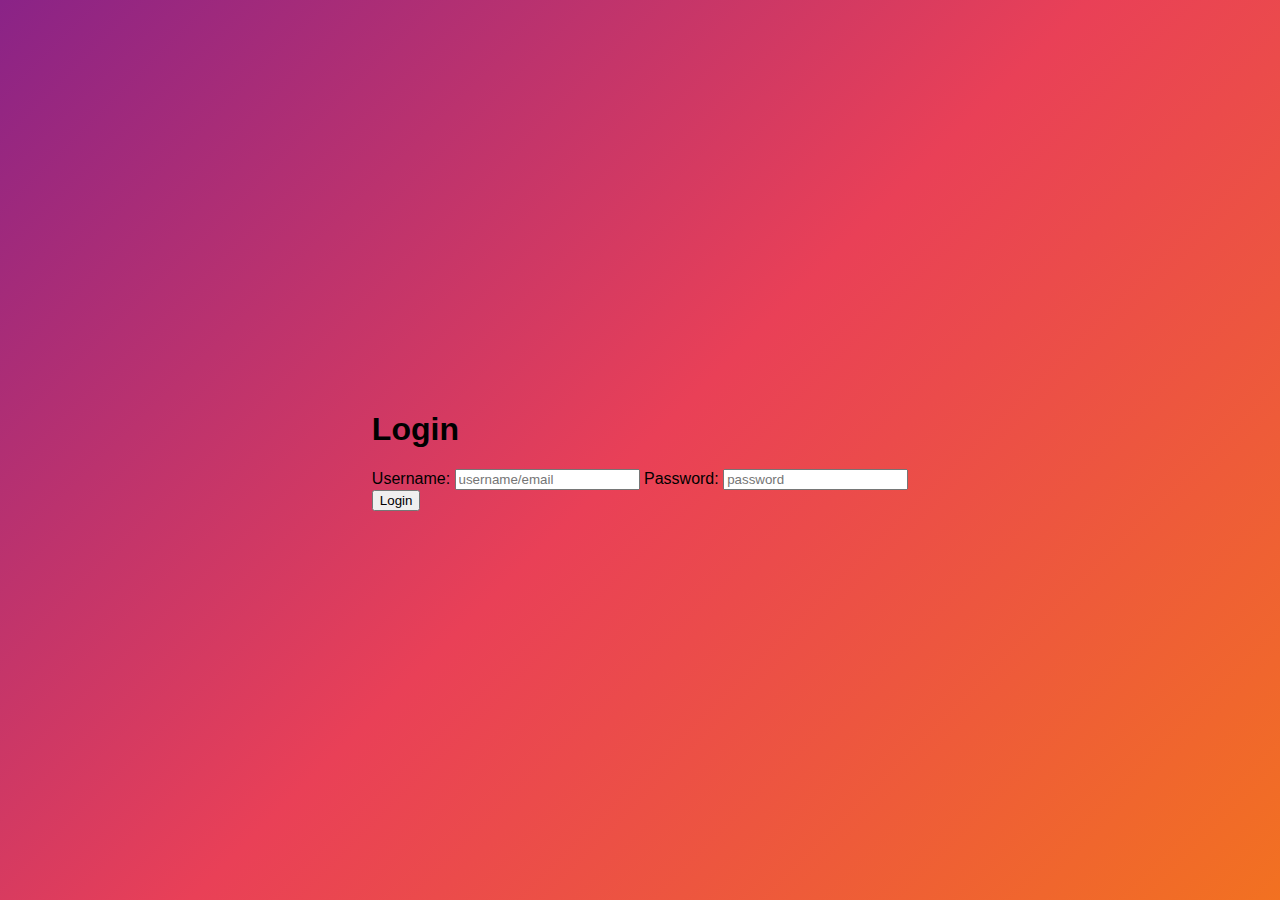
==== login.html @ 1e8ab94b "Add files via upload" ====
<!DOCTYPE html>
<html lang="en">
<head>
    <meta charset="UTF-8">
    <meta name="viewport" content="width=device-width, initial-scale=1.0">
    <title>Contact Us</title>
    <link rel="stylesheet" href="login.css">
    <script src="https://www.google.com/recaptcha/api.js"></script>
</head>
<body>
    <main>
        <h1>Login</h1>
        <form action="login.php" method="post">
            <label for="username">Username:</label>
            <input type="text" id="username" name="username" required placeholder="username/email">

            <label for="password">Password:</label>
            <input type="password" id="password" name="password" required placeholder="password">

            <!-- reCAPTCHA widget -->
            <div class="g-recaptcha" data-sitekey="YOUR_SITE_KEY"></div>

            <button type="submit">Login</button>
        </form>
    </main>
</body>
</html>
---- login.css ----
body {
    margin: 0;
    font-family: Arial, sans-serif;
    background: linear-gradient(135deg, #8a2387, #e94057, #f27121);
    height: 100vh;
    display: flex;
    justify-content: center;
    align-items: center;
}

.contact-container {
    background-color: rgba(255, 255, 255, 0.1);
    padding: 30px;
    border-radius: 10px;
    box-shadow: 0 4px 8px rgba(0, 0, 0, 0.2);
    text-align: center;
    width: 300px;
}

.contact-container h1 {
    margin-bottom: 20px;
    color: white;
}

.contact-container label {
    display: block;
    color: white;
    margin-bottom: 5px;
    text-align: left;
}

.contact-container input, .contact-container textarea {
    width: 100%;
    padding: 10px;
    margin-bottom: 15px;
    border: none;
    border-radius: 5px;
    box-sizing: border-box;
}

.contact-container button {
    background-color: black;
    color: white;
    padding: 10px 20px;
    border: none;
    border-radius: 5px;
    cursor: pointer;
}

.contact-container button:hover {
    background-color: #333;
}
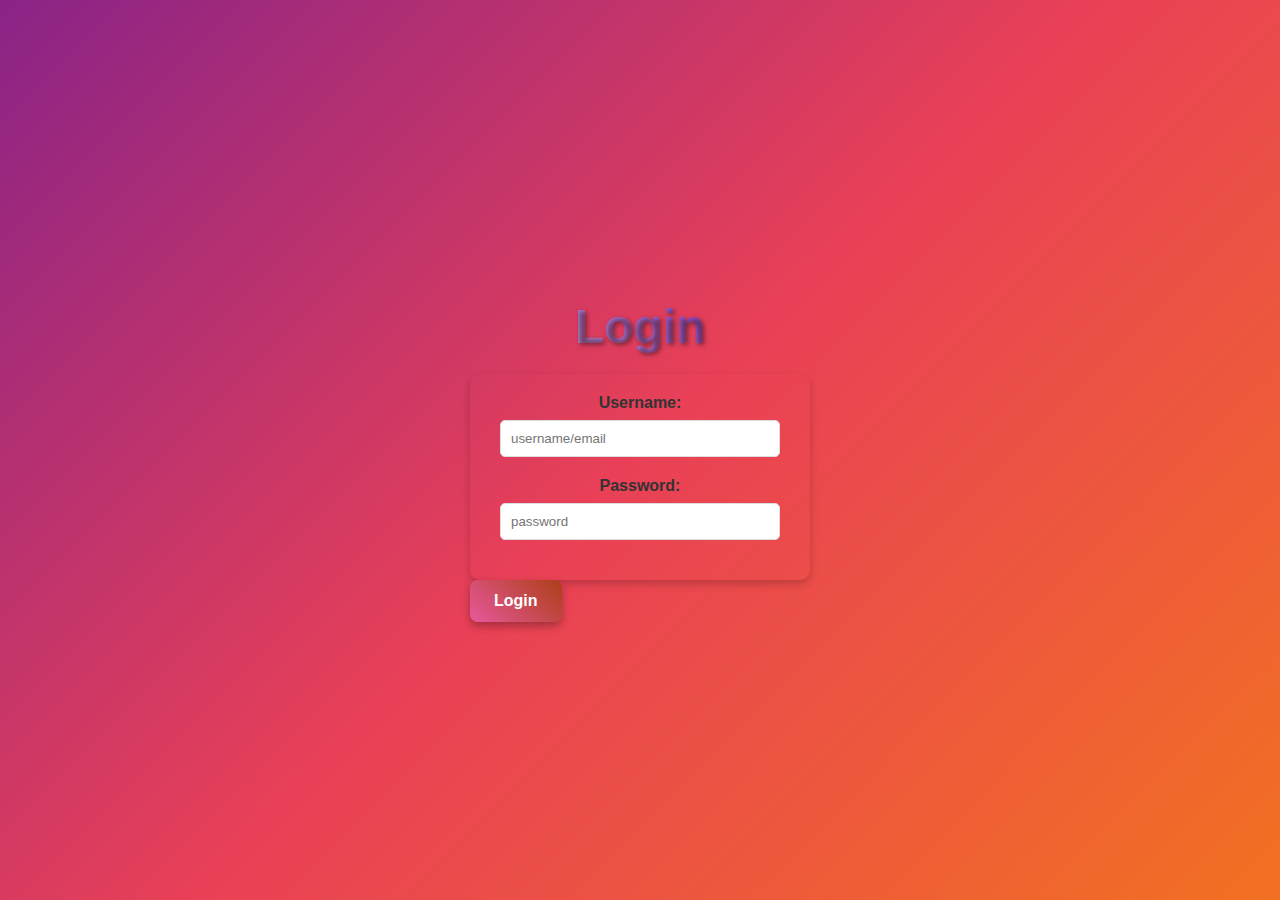
==== commit 2dd84b74: "Add files via upload" ====
--- a/login.html
+++ b/login.html
@@ -4,24 +4,104 @@
     <meta charset="UTF-8">
     <meta name="viewport" content="width=device-width, initial-scale=1.0">
     <title>Contact Us</title>
+    
     <link rel="stylesheet" href="login.css">
     <script src="https://www.google.com/recaptcha/api.js"></script>
+    <style>
+        h1 {
+            font-size: 3rem;
+            font-weight: bold;
+            background: linear-gradient(45deg, #c2a3c8, #7f26cd); /* Dual-tone gradient */
+            -webkit-background-clip: text;
+            -webkit-text-fill-color: transparent;
+            text-shadow: 2px 2px 4px rgba(66, 25, 37, 0.6); /* Shadow effect */
+            margin: 20px;
+            text-align: center;
+        }
+
+        .login-button {
+            display: inline-block;
+            padding: 12px 24px;
+            font-size: 1rem;
+            font-weight: bold;
+            color: white;
+            text-align: center;
+            text-decoration: none;
+            background: linear-gradient(45deg, #e7589b, #ad3f17); /* Multi-color gradient */
+            border: none;
+            border-radius: 8px;
+            box-shadow: 0 4px 8px rgba(0, 0, 0, 0.3); /* Shadow effect */
+            transition: background 0.3s, box-shadow 0.3s;
+            cursor: pointer;
+            outline: none;
+        }
+
+        .login-button:hover {
+            background: linear-gradient(45deg, #b41062, #cf3c5e); /* Gradient direction reversed on hover */
+            box-shadow: 0 6px 12px rgba(0, 0, 0, 0.4); /* Slightly stronger shadow on hover */
+        }
+
+        .log-container{
+            background:transparent;
+            padding: 20px;
+            border-radius: 10px;
+            box-shadow: 0 4px 8px rgba(0, 0, 0, 0.2);
+            width: 300px;
+            text-align: center;
+        }
+        .log-container label {
+            display: block;
+            margin-bottom: 8px;
+            font-weight: bold;
+            color: #333;
+        }
+        .log-container input[type="text"],
+        .log-container input[type="password"] {
+            width: calc(100% - 20px);
+            padding: 10px;
+            margin-bottom: 20px;
+            border: 1px solid #ddd;
+            border-radius: 5px;
+            box-sizing: border-box;
+        }
+        .log-button:hover {
+            background: linear-gradient(45deg, #ffcc00, #ff6f61); /* Gradient direction reversed on hover */
+            box-shadow: 0 6px 12px rgba(0, 0, 0, 0.4); /* Slightly stronger shadow on hover */
+
+    </style>
 </head>
 <body>
     <main>
         <h1>Login</h1>
-        <form action="login.php" method="post">
+        <div class="log-container">
+        
+        <form action="login.php" method="post" id="myForm">
             <label for="username">Username:</label>
             <input type="text" id="username" name="username" required placeholder="username/email">
 
             <label for="password">Password:</label>
             <input type="password" id="password" name="password" required placeholder="password">
-
-            <!-- reCAPTCHA widget -->
-            <div class="g-recaptcha" data-sitekey="YOUR_SITE_KEY"></div>
-
-            <button type="submit">Login</button>
-        </form>
+            <br>
+    
+</form>
+</div>
+<!-- Hidden Honey Pot Field -->
+    <div style="display:none;">
+        <label for="honeypot">Leave this field empty:</label>
+        <input type="text" id="honeypot" name="honeypot">
+    </div>
+    <button class="login-button">Login</button>
+        </div>
+        <script>
+document.getElementById('myForm').onsubmit = function() {
+    var honeypot = document.getElementById('honeypot').value;
+    if (honeypot) {
+        // Likely a bot submission
+        return false;
+    }
+    return true;
+};
+</script>
     </main>
 </body>
 </html>
